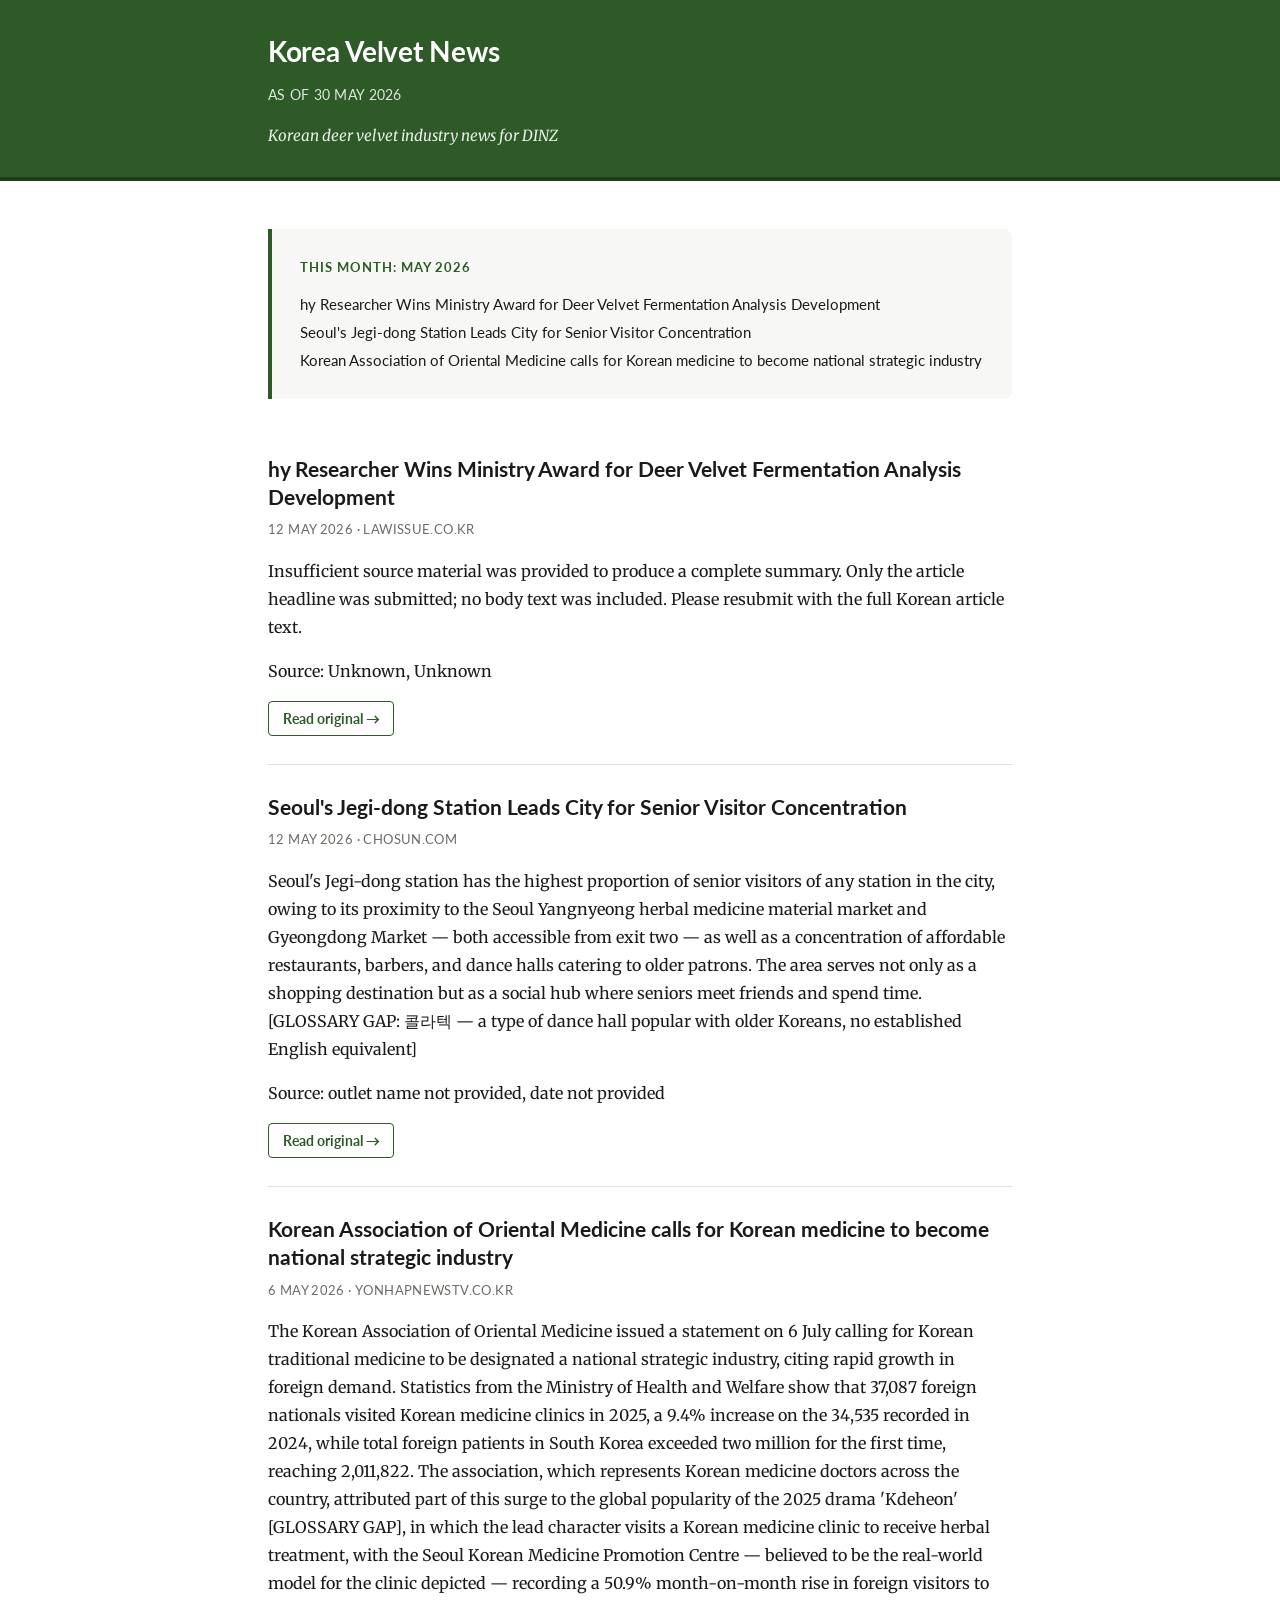
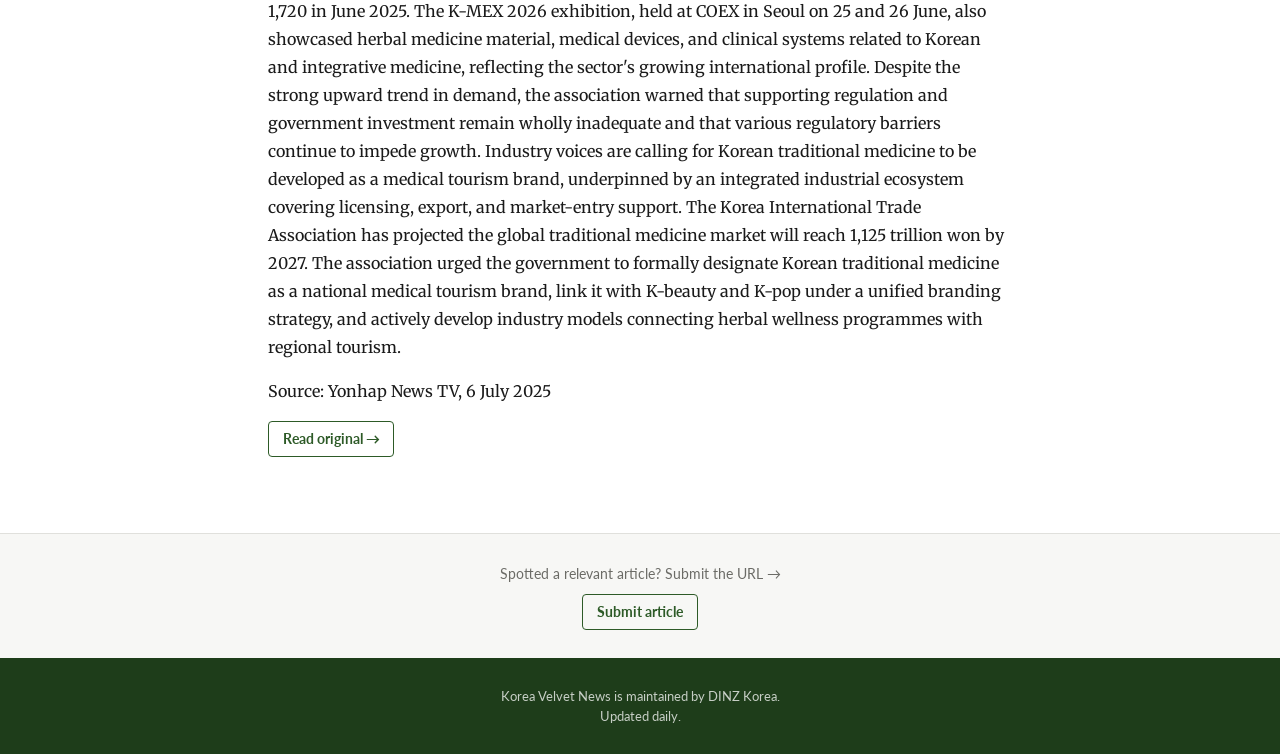
==== index.html @ 89526bd1 "deploy: update site" ====
<!DOCTYPE html>
<html lang="en">
<head>
  <meta charset="UTF-8">
  <meta name="viewport" content="width=device-width, initial-scale=1.0">
  <title>Korea Velvet News — May 2026</title>
  <meta name="description" content="Korean deer velvet industry news digest for DINZ — May 2026.">

  <!-- Google Fonts: Merriweather (body) + Lato (headings/UI) -->
  <link rel="preconnect" href="https://fonts.googleapis.com">
  <link rel="preconnect" href="https://fonts.gstatic.com" crossorigin>
  <link
    href="https://fonts.googleapis.com/css2?family=Lato:wght@400;700&family=Merriweather:ital,wght@0,400;0,700;1,400&display=swap"
    rel="stylesheet"
  >

  <link rel="stylesheet" href="static/style.css">
</head>
<body>

  <!-- ===== Site Header ===== -->
  <header class="site-header">
    <div class="container">
      <h1 class="site-header__title">Korea Velvet News</h1>
      <p class="site-header__date">As of 30 May 2026</p>
      <p class="site-header__tagline">Korean deer velvet industry news for DINZ</p>
    </div>
  </header>

  <main>
    <div class="container">

      

        <!-- ===== Table of Contents ===== -->
        <section class="toc" aria-label="This month's articles">
          <p class="toc__heading">This month: May 2026</p>
          <ul class="toc__list">
            
            <li>
              <a href="#article-recjpxpnhx9BRW0XX">hy Researcher Wins Ministry Award for Deer Velvet Fermentation Analysis Development</a>
            </li>
            
            <li>
              <a href="#article-recks5iXjn69oj1Ly">Seoul&#39;s Jegi-dong Station Leads City for Senior Visitor Concentration</a>
            </li>
            
            <li>
              <a href="#article-reclgkSYXiI6Edacl">Korean Association of Oriental Medicine calls for Korean medicine to become national strategic industry</a>
            </li>
            
          </ul>
        </section>

        <!-- ===== Articles ===== -->
        <section class="articles" aria-label="Articles">
          
            



  






  


<article id="article-recjpxpnhx9BRW0XX" class="article">

  

  <h2 class="article__title">hy Researcher Wins Ministry Award for Deer Velvet Fermentation Analysis Development</h2>

  <p class="article__meta">12 May 2026&nbsp;&middot;&nbsp;lawissue.co.kr</p>

  <div class="article__body">
    
    
      
        
        <p>Insufficient source material was provided to produce a complete summary. Only the article headline was submitted; no body text was included. Please resubmit with the full Korean article text.</p>
        
      
        
        <p>Source: Unknown, Unknown</p>
        
      
    
  </div>

  <p class="article__source-line">
    <a
      class="article__read-link"
      href="http://lawissue.co.kr/view.php?ud=202605121725212365204ead0791_12"
      target="_blank"
      rel="noopener noreferrer"
    >Read original &rarr;</a>
  </p>

</article>
          
            



  






  


<article id="article-recks5iXjn69oj1Ly" class="article">

  

  <h2 class="article__title">Seoul&#39;s Jegi-dong Station Leads City for Senior Visitor Concentration</h2>

  <p class="article__meta">12 May 2026&nbsp;&middot;&nbsp;chosun.com</p>

  <div class="article__body">
    
    
      
        
        <p>Seoul&#39;s Jegi-dong station has the highest proportion of senior visitors of any station in the city, owing to its proximity to the Seoul Yangnyeong herbal medicine material market and Gyeongdong Market — both accessible from exit two — as well as a concentration of affordable restaurants, barbers, and dance halls catering to older patrons. The area serves not only as a shopping destination but as a social hub where seniors meet friends and spend time. [GLOSSARY GAP: 콜라텍 — a type of dance hall popular with older Koreans, no established English equivalent]</p>
        
      
        
        <p>Source: outlet name not provided, date not provided</p>
        
      
    
  </div>

  <p class="article__source-line">
    <a
      class="article__read-link"
      href="https://chosun.com/opinion/manmulsang/2026/05/12/WKHNHEXE7NB4DMD3J3UR2YEMPA"
      target="_blank"
      rel="noopener noreferrer"
    >Read original &rarr;</a>
  </p>

</article>
          
            



  






  


<article id="article-reclgkSYXiI6Edacl" class="article">

  

  <h2 class="article__title">Korean Association of Oriental Medicine calls for Korean medicine to become national strategic industry</h2>

  <p class="article__meta">6 May 2026&nbsp;&middot;&nbsp;yonhapnewstv.co.kr</p>

  <div class="article__body">
    
    
      
        
        <p>The Korean Association of Oriental Medicine issued a statement on 6 July calling for Korean traditional medicine to be designated a national strategic industry, citing rapid growth in foreign demand. Statistics from the Ministry of Health and Welfare show that 37,087 foreign nationals visited Korean medicine clinics in 2025, a 9.4% increase on the 34,535 recorded in 2024, while total foreign patients in South Korea exceeded two million for the first time, reaching 2,011,822. The association, which represents Korean medicine doctors across the country, attributed part of this surge to the global popularity of the 2025 drama &#39;Kdeheon&#39; [GLOSSARY GAP], in which the lead character visits a Korean medicine clinic to receive herbal treatment, with the Seoul Korean Medicine Promotion Centre — believed to be the real-world model for the clinic depicted — recording a 50.9% month-on-month rise in foreign visitors to 1,720 in June 2025. The K-MEX 2026 exhibition, held at COEX in Seoul on 25 and 26 June, also showcased herbal medicine material, medical devices, and clinical systems related to Korean and integrative medicine, reflecting the sector&#39;s growing international profile. Despite the strong upward trend in demand, the association warned that supporting regulation and government investment remain wholly inadequate and that various regulatory barriers continue to impede growth. Industry voices are calling for Korean traditional medicine to be developed as a medical tourism brand, underpinned by an integrated industrial ecosystem covering licensing, export, and market-entry support. The Korea International Trade Association has projected the global traditional medicine market will reach 1,125 trillion won by 2027. The association urged the government to formally designate Korean traditional medicine as a national medical tourism brand, link it with K-beauty and K-pop under a unified branding strategy, and actively develop industry models connecting herbal wellness programmes with regional tourism.</p>
        
      
        
        <p>Source: Yonhap News TV, 6 July 2025</p>
        
      
    
  </div>

  <p class="article__source-line">
    <a
      class="article__read-link"
      href="http://yonhapnewstv.co.kr/news/AKR20260506112356pFC"
      target="_blank"
      rel="noopener noreferrer"
    >Read original &rarr;</a>
  </p>

</article>
          
        </section>

      

    </div>
  </main>

  <!-- ===== Submit URL Footer ===== -->
  <footer class="footer-submit">
    <div class="container">
      <p>Spotted a relevant article? Submit the URL &rarr;</p>
      <a class="footer-submit__link" href="https://airtable.com/appovMgZeAduoscP0/shr96xJ5xmOAtucFS" target="_blank" rel="noopener noreferrer">
        Submit article
      </a>
    </div>
  </footer>

  <!-- ===== Site Footer ===== -->
  <footer class="site-footer">
    <div class="container">
      <p>Korea Velvet News is maintained by DINZ Korea.</p>
      <p>Updated daily.</p>
    </div>
  </footer>

</body>
</html>
---- static/style.css ----
/* ============================================================
   Korea Velvet News — style.css
   Phase A: clean, professional, industry newsletter aesthetic
   Palette: deep green, white, light grey
   ============================================================ */

/* --- Custom Properties --- */
:root {
  --color-primary:     #2D5A27;   /* DINZ deep green */
  --color-primary-dk:  #1E3D1A;   /* darker green for hover/borders */
  --color-bg:          #FFFFFF;
  --color-surface:     #F7F7F5;   /* warm light grey for cards */
  --color-border:      #E0E0DC;
  --color-text:        #1A1A1A;
  --color-text-muted:  #6B6B66;
  --color-link:        #2D5A27;
  --color-link-hover:  #1E3D1A;

  --font-heading:      'Lato', 'Inter', Arial, sans-serif;
  --font-body:         'Merriweather', Georgia, serif;

  --container-max:     800px;
  --space-xs:          0.5rem;
  --space-sm:          1rem;
  --space-md:          1.75rem;
  --space-lg:          3rem;

  --radius-sm:         4px;
  --radius-md:         8px;
}

/* --- Reset & Base --- */
*, *::before, *::after {
  box-sizing: border-box;
  margin: 0;
  padding: 0;
}

html {
  font-size: 16px;
  -webkit-text-size-adjust: 100%;
}

body {
  font-family: var(--font-body);
  font-size: 1rem;
  line-height: 1.7;
  color: var(--color-text);
  background-color: var(--color-bg);
}

a {
  color: var(--color-link);
  text-decoration: none;
}

a:hover,
a:focus {
  color: var(--color-link-hover);
  text-decoration: underline;
}

img {
  display: block;
  max-width: 100%;
  height: auto;
}

/* --- Layout Container --- */
.container {
  width: 100%;
  max-width: var(--container-max);
  margin: 0 auto;
  padding: 0 var(--space-md);
}

/* --- Site Header --- */
.site-header {
  background-color: var(--color-primary);
  color: #FFFFFF;
  padding: var(--space-md) 0;
  border-bottom: 4px solid var(--color-primary-dk);
}

.site-header .container {
  display: flex;
  flex-direction: column;
  gap: var(--space-xs);
}

.site-header__title {
  font-family: var(--font-heading);
  font-size: 1.75rem;
  font-weight: 700;
  letter-spacing: -0.01em;
  color: #FFFFFF;
}

.site-header__date {
  font-family: var(--font-heading);
  font-size: 0.85rem;
  font-weight: 400;
  opacity: 0.85;
  letter-spacing: 0.02em;
  text-transform: uppercase;
}

.site-header__tagline {
  font-family: var(--font-body);
  font-size: 0.95rem;
  font-style: italic;
  opacity: 0.9;
  margin-top: var(--space-xs);
}

/* --- Table of Contents --- */
.toc {
  background-color: var(--color-surface);
  border-left: 4px solid var(--color-primary);
  padding: var(--space-md);
  margin: var(--space-lg) 0 var(--space-md);
  border-radius: 0 var(--radius-md) var(--radius-md) 0;
}

.toc__heading {
  font-family: var(--font-heading);
  font-size: 0.8rem;
  font-weight: 700;
  letter-spacing: 0.08em;
  text-transform: uppercase;
  color: var(--color-primary);
  margin-bottom: var(--space-sm);
}

.toc__list {
  list-style: none;
  padding: 0;
  display: flex;
  flex-direction: column;
  gap: 0.4rem;
}

.toc__list li {
  font-family: var(--font-heading);
  font-size: 0.95rem;
  line-height: 1.4;
}

.toc__list a {
  color: var(--color-text);
  border-bottom: 1px solid transparent;
  transition: border-color 0.15s ease, color 0.15s ease;
}

.toc__list a:hover,
.toc__list a:focus {
  color: var(--color-primary);
  border-bottom-color: var(--color-primary);
  text-decoration: none;
}

/* --- Articles Section --- */
.articles {
  margin-bottom: var(--space-lg);
}

/* --- Individual Article --- */
.article {
  padding: var(--space-md) 0;
  border-bottom: 1px solid var(--color-border);
}

.article:last-child {
  border-bottom: none;
}

.article__image {
  width: 100%;
  max-height: 340px;
  object-fit: cover;
  border-radius: var(--radius-sm);
  margin-bottom: var(--space-md);
}

.article__title {
  font-family: var(--font-heading);
  font-size: 1.3rem;
  font-weight: 700;
  line-height: 1.35;
  color: var(--color-text);
  margin-bottom: var(--space-xs);
}

.article__meta {
  font-family: var(--font-heading);
  font-size: 0.8rem;
  letter-spacing: 0.03em;
  color: var(--color-text-muted);
  margin-bottom: var(--space-sm);
  text-transform: uppercase;
}

.article__body {
  font-size: 1.0rem;
  line-height: 1.75;
  color: var(--color-text);
}

.article__body p {
  margin-bottom: 1em;
}

.article__body p:last-child {
  margin-bottom: 0;
}

.article__source-line {
  margin-top: var(--space-sm);
}

.article__read-link {
  display: inline-block;
  font-family: var(--font-heading);
  font-size: 0.875rem;
  font-weight: 700;
  color: var(--color-primary);
  border: 1.5px solid var(--color-primary);
  padding: 0.3rem 0.85rem;
  border-radius: var(--radius-sm);
  text-decoration: none;
  transition: background-color 0.15s ease, color 0.15s ease;
}

.article__read-link:hover,
.article__read-link:focus {
  background-color: var(--color-primary);
  color: #FFFFFF;
  text-decoration: none;
}

/* --- Empty State --- */
.empty-state {
  text-align: center;
  padding: var(--space-lg) var(--space-md);
  color: var(--color-text-muted);
  font-style: italic;
  font-size: 1rem;
}

/* --- Submit URL Footer --- */
.footer-submit {
  background-color: var(--color-surface);
  border-top: 1px solid var(--color-border);
  padding: var(--space-md) 0;
  text-align: center;
}

.footer-submit p {
  font-family: var(--font-heading);
  font-size: 0.9rem;
  color: var(--color-text-muted);
  margin-bottom: var(--space-xs);
}

.footer-submit__link {
  display: inline-block;
  font-family: var(--font-heading);
  font-size: 0.875rem;
  font-weight: 700;
  color: var(--color-primary);
  border: 1.5px solid var(--color-primary);
  padding: 0.3rem 0.85rem;
  border-radius: var(--radius-sm);
  text-decoration: none;
  transition: background-color 0.15s ease, color 0.15s ease;
}

.footer-submit__link:hover,
.footer-submit__link:focus {
  background-color: var(--color-primary);
  color: #FFFFFF;
  text-decoration: none;
}

/* --- Site Footer --- */
.site-footer {
  background-color: var(--color-primary-dk);
  color: rgba(255, 255, 255, 0.75);
  padding: var(--space-md) 0;
  text-align: center;
}

.site-footer p {
  font-family: var(--font-heading);
  font-size: 0.8rem;
  line-height: 1.6;
}

/* --- Responsive: small screens (≤ 540px) --- */
@media (max-width: 540px) {
  :root {
    --space-md: 1.25rem;
    --space-lg: 2rem;
  }

  html {
    font-size: 15px;
  }

  .site-header__title {
    font-size: 1.4rem;
  }

  .article__title {
    font-size: 1.15rem;
  }

  .article__image {
    max-height: 220px;
  }

  .toc {
    padding: var(--space-sm) var(--space-md);
  }
}
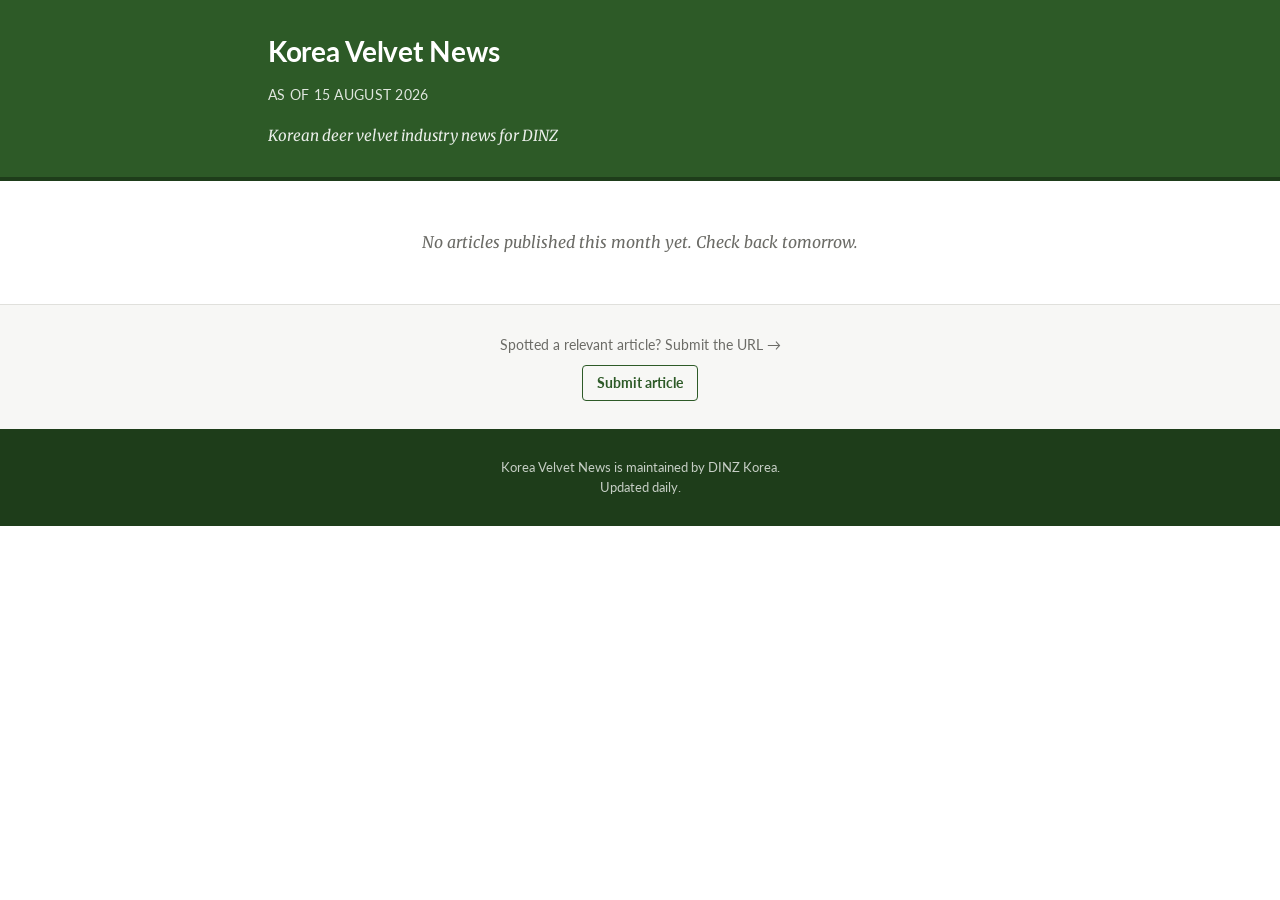
==== commit cca885d9: "deploy: update site" ====
--- a/index.html
+++ b/index.html
@@ -3,8 +3,8 @@
 <head>
   <meta charset="UTF-8">
   <meta name="viewport" content="width=device-width, initial-scale=1.0">
-  <title>Korea Velvet News — May 2026</title>
-  <meta name="description" content="Korean deer velvet industry news digest for DINZ — May 2026.">
+  <title>Korea Velvet News — August 2026</title>
+  <meta name="description" content="Korean deer velvet industry news digest for DINZ — August 2026.">
 
   <!-- Google Fonts: Merriweather (body) + Lato (headings/UI) -->
   <link rel="preconnect" href="https://fonts.googleapis.com">
@@ -22,7 +22,7 @@
   <header class="site-header">
     <div class="container">
       <h1 class="site-header__title">Korea Velvet News</h1>
-      <p class="site-header__date">As of 30 May 2026</p>
+      <p class="site-header__date">As of 15 August 2026</p>
       <p class="site-header__tagline">Korean deer velvet industry news for DINZ</p>
     </div>
   </header>
@@ -32,174 +32,10 @@
 
       
 
-        <!-- ===== Table of Contents ===== -->
-        <section class="toc" aria-label="This month's articles">
-          <p class="toc__heading">This month: May 2026</p>
-          <ul class="toc__list">
-            
-            <li>
-              <a href="#article-recjpxpnhx9BRW0XX">hy Researcher Wins Ministry Award for Deer Velvet Fermentation Analysis Development</a>
-            </li>
-            
-            <li>
-              <a href="#article-recks5iXjn69oj1Ly">Seoul&#39;s Jegi-dong Station Leads City for Senior Visitor Concentration</a>
-            </li>
-            
-            <li>
-              <a href="#article-reclgkSYXiI6Edacl">Korean Association of Oriental Medicine calls for Korean medicine to become national strategic industry</a>
-            </li>
-            
-          </ul>
-        </section>
-
-        <!-- ===== Articles ===== -->
-        <section class="articles" aria-label="Articles">
-          
-            
-
-
-
-  
-
-
-
-
-
-
-  
-
-
-<article id="article-recjpxpnhx9BRW0XX" class="article">
-
-  
-
-  <h2 class="article__title">hy Researcher Wins Ministry Award for Deer Velvet Fermentation Analysis Development</h2>
-
-  <p class="article__meta">12 May 2026&nbsp;&middot;&nbsp;lawissue.co.kr</p>
-
-  <div class="article__body">
-    
-    
-      
-        
-        <p>Insufficient source material was provided to produce a complete summary. Only the article headline was submitted; no body text was included. Please resubmit with the full Korean article text.</p>
-        
-      
-        
-        <p>Source: Unknown, Unknown</p>
-        
-      
-    
-  </div>
-
-  <p class="article__source-line">
-    <a
-      class="article__read-link"
-      href="http://lawissue.co.kr/view.php?ud=202605121725212365204ead0791_12"
-      target="_blank"
-      rel="noopener noreferrer"
-    >Read original &rarr;</a>
-  </p>
-
-</article>
-          
-            
-
-
-
-  
-
-
-
-
-
-
-  
-
-
-<article id="article-recks5iXjn69oj1Ly" class="article">
-
-  
-
-  <h2 class="article__title">Seoul&#39;s Jegi-dong Station Leads City for Senior Visitor Concentration</h2>
-
-  <p class="article__meta">12 May 2026&nbsp;&middot;&nbsp;chosun.com</p>
-
-  <div class="article__body">
-    
-    
-      
-        
-        <p>Seoul&#39;s Jegi-dong station has the highest proportion of senior visitors of any station in the city, owing to its proximity to the Seoul Yangnyeong herbal medicine material market and Gyeongdong Market — both accessible from exit two — as well as a concentration of affordable restaurants, barbers, and dance halls catering to older patrons. The area serves not only as a shopping destination but as a social hub where seniors meet friends and spend time. [GLOSSARY GAP: 콜라텍 — a type of dance hall popular with older Koreans, no established English equivalent]</p>
-        
-      
-        
-        <p>Source: outlet name not provided, date not provided</p>
-        
-      
-    
-  </div>
-
-  <p class="article__source-line">
-    <a
-      class="article__read-link"
-      href="https://chosun.com/opinion/manmulsang/2026/05/12/WKHNHEXE7NB4DMD3J3UR2YEMPA"
-      target="_blank"
-      rel="noopener noreferrer"
-    >Read original &rarr;</a>
-  </p>
-
-</article>
-          
-            
-
-
-
-  
-
-
-
-
-
-
-  
-
-
-<article id="article-reclgkSYXiI6Edacl" class="article">
-
-  
-
-  <h2 class="article__title">Korean Association of Oriental Medicine calls for Korean medicine to become national strategic industry</h2>
-
-  <p class="article__meta">6 May 2026&nbsp;&middot;&nbsp;yonhapnewstv.co.kr</p>
-
-  <div class="article__body">
-    
-    
-      
-        
-        <p>The Korean Association of Oriental Medicine issued a statement on 6 July calling for Korean traditional medicine to be designated a national strategic industry, citing rapid growth in foreign demand. Statistics from the Ministry of Health and Welfare show that 37,087 foreign nationals visited Korean medicine clinics in 2025, a 9.4% increase on the 34,535 recorded in 2024, while total foreign patients in South Korea exceeded two million for the first time, reaching 2,011,822. The association, which represents Korean medicine doctors across the country, attributed part of this surge to the global popularity of the 2025 drama &#39;Kdeheon&#39; [GLOSSARY GAP], in which the lead character visits a Korean medicine clinic to receive herbal treatment, with the Seoul Korean Medicine Promotion Centre — believed to be the real-world model for the clinic depicted — recording a 50.9% month-on-month rise in foreign visitors to 1,720 in June 2025. The K-MEX 2026 exhibition, held at COEX in Seoul on 25 and 26 June, also showcased herbal medicine material, medical devices, and clinical systems related to Korean and integrative medicine, reflecting the sector&#39;s growing international profile. Despite the strong upward trend in demand, the association warned that supporting regulation and government investment remain wholly inadequate and that various regulatory barriers continue to impede growth. Industry voices are calling for Korean traditional medicine to be developed as a medical tourism brand, underpinned by an integrated industrial ecosystem covering licensing, export, and market-entry support. The Korea International Trade Association has projected the global traditional medicine market will reach 1,125 trillion won by 2027. The association urged the government to formally designate Korean traditional medicine as a national medical tourism brand, link it with K-beauty and K-pop under a unified branding strategy, and actively develop industry models connecting herbal wellness programmes with regional tourism.</p>
-        
-      
-        
-        <p>Source: Yonhap News TV, 6 July 2025</p>
-        
-      
-    
-  </div>
-
-  <p class="article__source-line">
-    <a
-      class="article__read-link"
-      href="http://yonhapnewstv.co.kr/news/AKR20260506112356pFC"
-      target="_blank"
-      rel="noopener noreferrer"
-    >Read original &rarr;</a>
-  </p>
-
-</article>
-          
-        </section>
+        <!-- ===== Empty State ===== -->
+        <p class="empty-state">
+          No articles published this month yet. Check back tomorrow.
+        </p>
 
       
 
